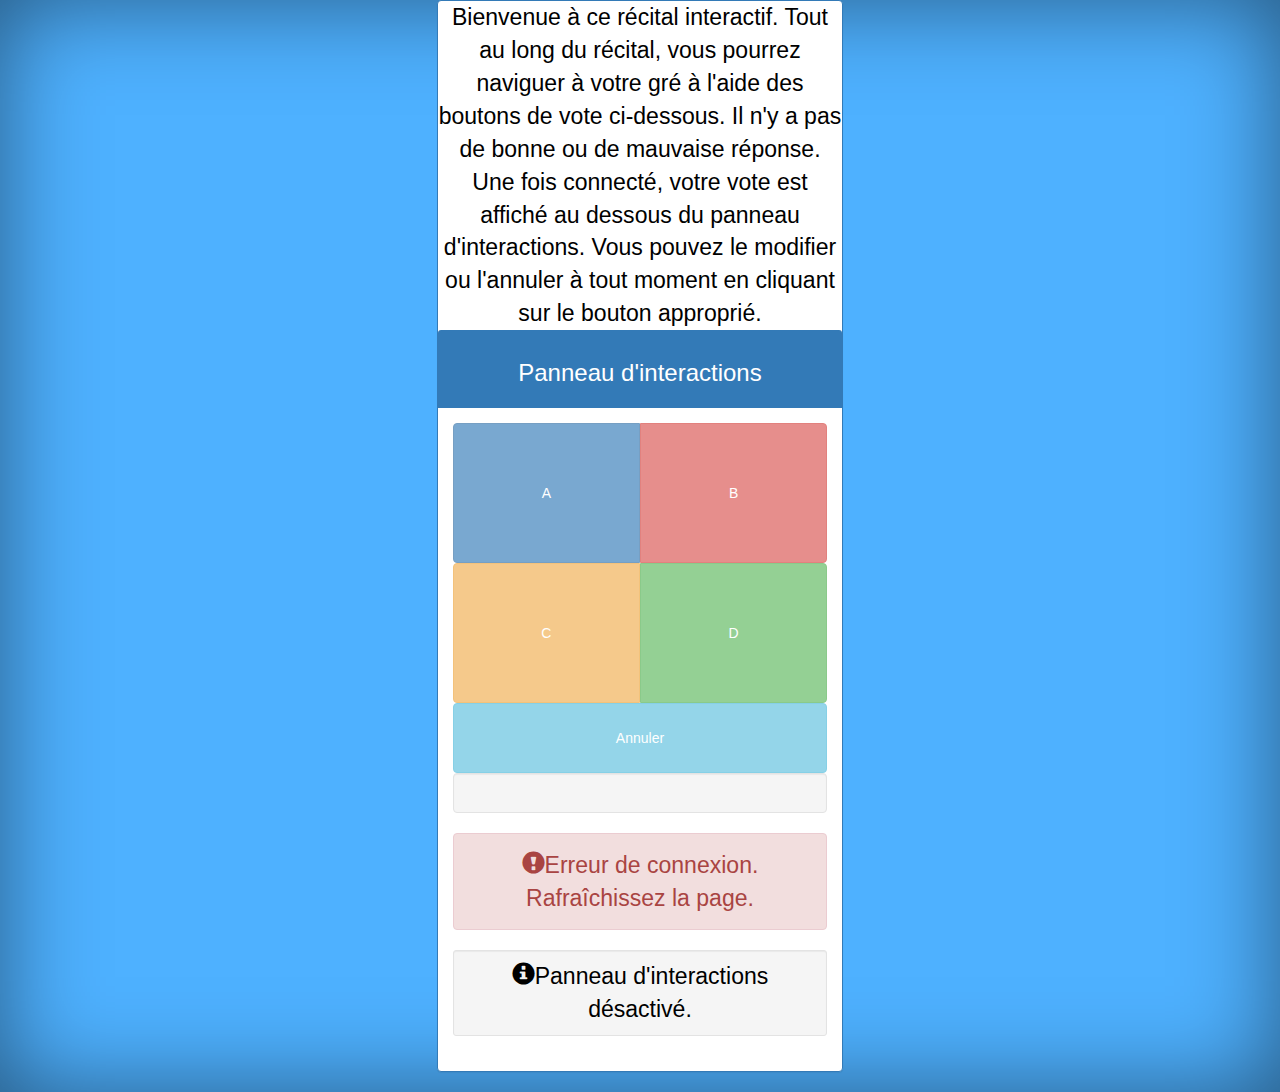
==== target/classes/public/index.html @ 9093521c "Initial commit" ====
<!DOCTYPE html>
<html lang="en">
<head>
    <meta charset="utf-8">
    <meta http-equiv="X-UA-Compatible" content="IE=edge">
    <meta name="viewport" content="width=device-width, initial-scale=1">
    <!-- The above 3 meta tags *must* come first in the head; any other head content must come *after* these tags -->
    <title>Logiciel client (version test)</title>

    <!-- Bootstrap -->
    <!-- Latest compiled and minified CSS -->
    <link rel="stylesheet" href="https://maxcdn.bootstrapcdn.com/bootstrap/3.3.7/css/bootstrap.min.css"
          integrity="sha384-BVYiiSIFeK1dGmJRAkycuHAHRg32OmUcww7on3RYdg4Va+PmSTsz/K68vbdEjh4u" crossorigin="anonymous">

    <link href="css/cover.css" rel="stylesheet">

    <!-- HTML5 shim and Respond.js for IE8 support of HTML5 elements and media queries -->
    <!-- WARNING: Respond.js doesn't work if you view the page via file:// -->
    <!--[if lt IE 9]>
    <script src="https://oss.maxcdn.com/html5shiv/3.7.3/html5shiv.min.js"></script>
    <script src="https://oss.maxcdn.com/respond/1.4.2/respond.min.js"></script>
    <![endif]-->

    <!-- jQuery (necessary for Bootstrap's JavaScript plugins) -->
    <script src="https://ajax.googleapis.com/ajax/libs/jquery/1.12.4/jquery.min.js"></script>
    <!-- Include all compiled plugins (below), or include individual files as needed -->
    <script src="js/bootstrap.min.js"></script>
    <!-- Pour Socket.io -->
    <script src="https://cdn.socket.io/socket.io-1.0.0.js"></script>

    <script src="index.js"></script>

</head>
<body>
<div class="site-wrapper">
    <div class="site-wrapper-inner">
        <div class="row">
            <div class="col-md-4 col-md-offset-4 col-xs-12 col-sm-8 col-offset-2">
                <div class="panel panel-primary" align="">
                    Bienvenue à ce récital interactif. Tout au long du récital, vous pourrez naviguer à votre gré à
                    l'aide
                    des boutons de vote ci-dessous. Il n'y a pas de bonne ou de mauvaise réponse. Une fois connecté,
                    votre
                    vote est affiché au dessous du panneau d'interactions. Vous pouvez le modifier ou l'annuler à tout
                    moment
                    en cliquant sur le bouton approprié.
                    <div class="panel-heading">
                        <div id="titrePanel" class="panel-title"><h3>Panneau d'interactions</h3></div>
                    </div>
                    <div class="panel-body">
                        <div data-toggle="buttons">
                            <div class="btn-group btn-group-justified">
                                <div class="btn-group active">
                                    <button name="A" id="abutton" type="button" class="btn btn-primary btn-high"
                                            onclick="this.blur()"> A
                                    </button>
                                </div>
                                <div class="btn-group">
                                    <button name="B" id="bbutton" type="button" class="btn btn-danger btn-high"
                                            onclick="this.blur()"> B
                                    </button>
                                </div>
                            </div>
                            <div class="btn-group btn-group-justified">
                                <div class="btn-group">
                                    <button name="C" id="cbutton" type="button" class="btn btn-warning btn-high"
                                            onclick="this.blur()"> C
                                    </button>
                                </div>
                                <div class="btn-group">
                                    <button name="D" id="dbutton" type="button" class="btn btn-success btn-high"
                                            onclick="this.blur()"> D
                                    </button>
                                </div>
                            </div>
                        </div>
                        <div class="btn-group btn-group-justified">
                            <div class="btn-group">
                                <button name="clearInput" id="annulerbtn" type="button"
                                        class="btn btn-info btn-medium-high">Annuler
                                </button>
                            </div>
                        </div>
                        <div class="well welll-sm" id="votedisplay"></div>
                        <div id="connectstatus" class="alert" role="alert"></div>
                        <div name="instructionsarea" id="instructionsarea"></div>
                    </div>
                </div>
            </div>
            </div>
                <div>
                </div>
        </div>
    </div>
</body>
</html>
---- target/classes/public/css/cover.css ----
html, body {
    height: 100%;
    background-color: #4eb1ff;
    color: #000000;
    text-align: center;
    font-size: 1.2em;
    /*text-shadow: 0 .05rem .1rem rgba(0,0,0,.5);*/
}

.col-centered{
    float: none;
    margin: 0 auto;
}

.btn-high {
    height: 10em !important;
}

.btn-medium-high {
    height: 5em !important;
}

.footer-custom {
    position:fixed;
    bottom:0;
}

/* Extra markup and styles for table-esque vertical and horizontal centering */
.site-wrapper {
    display: table;
    width: 100%;
    height: 100%; /* For at least Firefox */
    min-height: 100%;
    -webkit-box-shadow: inset 0 0 5rem rgba(0,0,0,.5);
    box-shadow: inset 0 0 5rem rgba(0,0,0,.5);
}
.site-wrapper-inner {
    display: table-cell;
    vertical-align: middle;
}
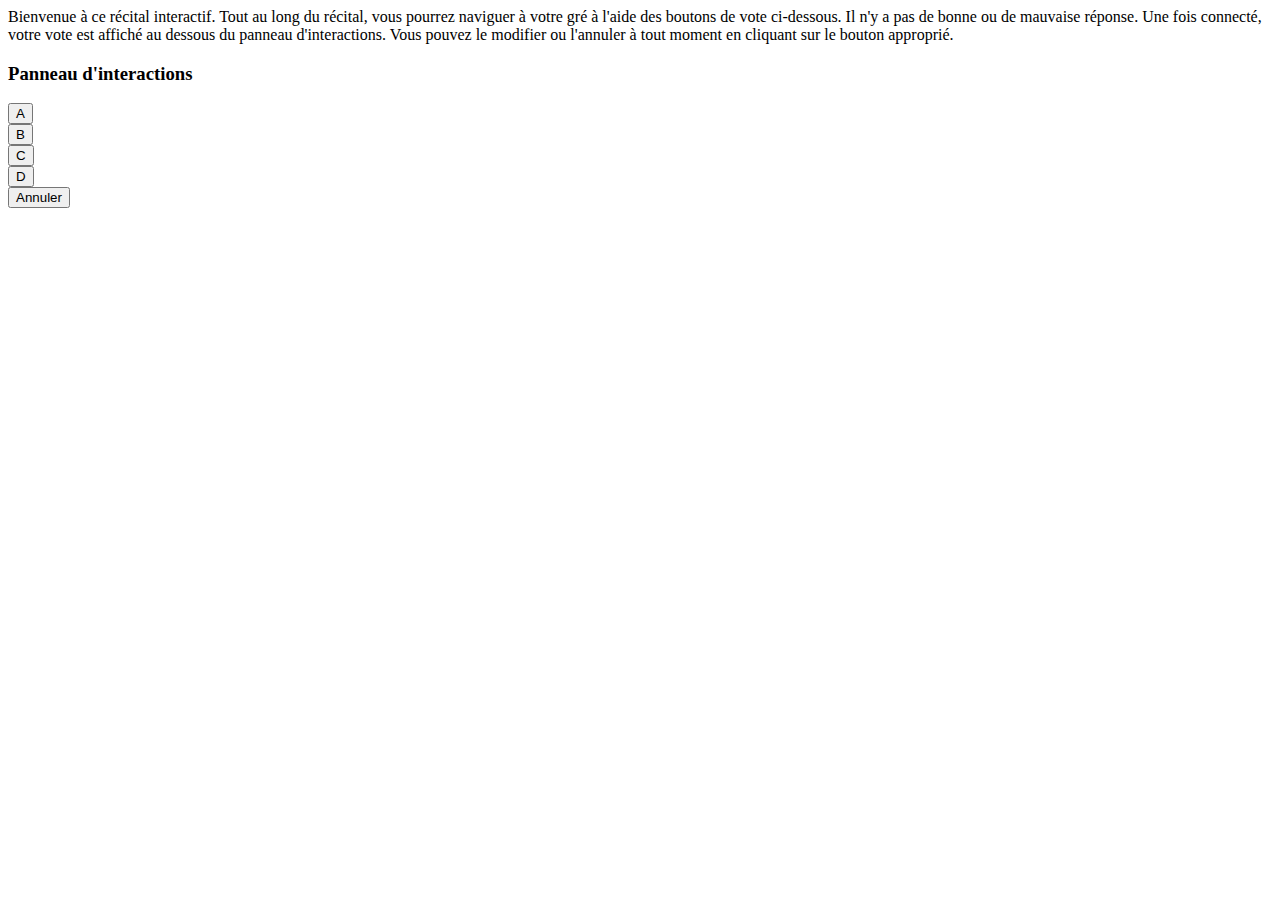
==== commit 51c9cff6: "Serveur fonctionne avec des webjars, diverses réparations. Installer/restaurer présentation bâti, pa" ====
--- a/target/classes/public/index.html
+++ b/target/classes/public/index.html
@@ -5,30 +5,19 @@
     <meta http-equiv="X-UA-Compatible" content="IE=edge">
     <meta name="viewport" content="width=device-width, initial-scale=1">
     <!-- The above 3 meta tags *must* come first in the head; any other head content must come *after* these tags -->
-    <title>Logiciel client (version test)</title>
+    <title>Interface client</title>
+
+    <script src="/webjars/visjs/4.20.1/vis.min.js"></script>
 
     <!-- Bootstrap -->
-    <!-- Latest compiled and minified CSS -->
-    <link rel="stylesheet" href="https://maxcdn.bootstrapcdn.com/bootstrap/3.3.7/css/bootstrap.min.css"
-          integrity="sha384-BVYiiSIFeK1dGmJRAkycuHAHRg32OmUcww7on3RYdg4Va+PmSTsz/K68vbdEjh4u" crossorigin="anonymous">
-
-    <link href="css/cover.css" rel="stylesheet">
-
-    <!-- HTML5 shim and Respond.js for IE8 support of HTML5 elements and media queries -->
-    <!-- WARNING: Respond.js doesn't work if you view the page via file:// -->
-    <!--[if lt IE 9]>
-    <script src="https://oss.maxcdn.com/html5shiv/3.7.3/html5shiv.min.js"></script>
-    <script src="https://oss.maxcdn.com/respond/1.4.2/respond.min.js"></script>
-    <![endif]-->
+    <link rel="stylesheet" href="/webjars/bootstrap/3.3.7-1/css/bootstrap.min.css" type="text/css"/>
 
     <!-- jQuery (necessary for Bootstrap's JavaScript plugins) -->
-    <script src="https://ajax.googleapis.com/ajax/libs/jquery/1.12.4/jquery.min.js"></script>
-    <!-- Include all compiled plugins (below), or include individual files as needed -->
-    <script src="js/bootstrap.min.js"></script>
-    <!-- Pour Socket.io -->
-    <script src="https://cdn.socket.io/socket.io-1.0.0.js"></script>
+    <script src="/webjars/jquery/1.11.1/jquery.min.js"></script>
 
+    <link href="/css/cover.css" rel="stylesheet">
     <script src="index.js"></script>
+
 
 </head>
 <body>
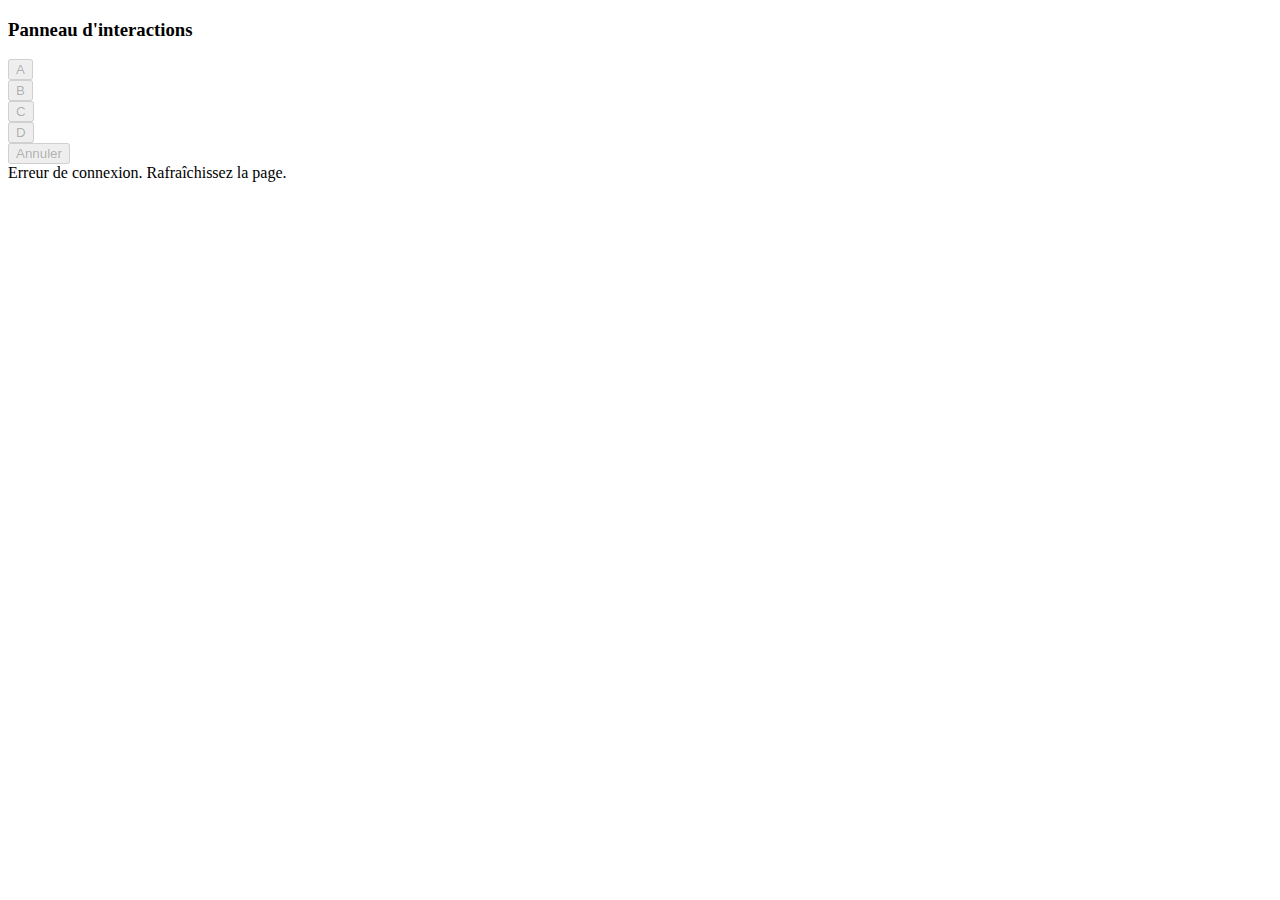
==== commit 298921a6: "Tests faits au colloquium, commentaire du public inscrits en TODOs." ====
--- a/target/classes/public/index.html
+++ b/target/classes/public/index.html
@@ -26,13 +26,6 @@
         <div class="row">
             <div class="col-md-4 col-md-offset-4 col-xs-12 col-sm-8 col-offset-2">
                 <div class="panel panel-primary" align="">
-                    Bienvenue à ce récital interactif. Tout au long du récital, vous pourrez naviguer à votre gré à
-                    l'aide
-                    des boutons de vote ci-dessous. Il n'y a pas de bonne ou de mauvaise réponse. Une fois connecté,
-                    votre
-                    vote est affiché au dessous du panneau d'interactions. Vous pouvez le modifier ou l'annuler à tout
-                    moment
-                    en cliquant sur le bouton approprié.
                     <div class="panel-heading">
                         <div id="titrePanel" class="panel-title"><h3>Panneau d'interactions</h3></div>
                     </div>
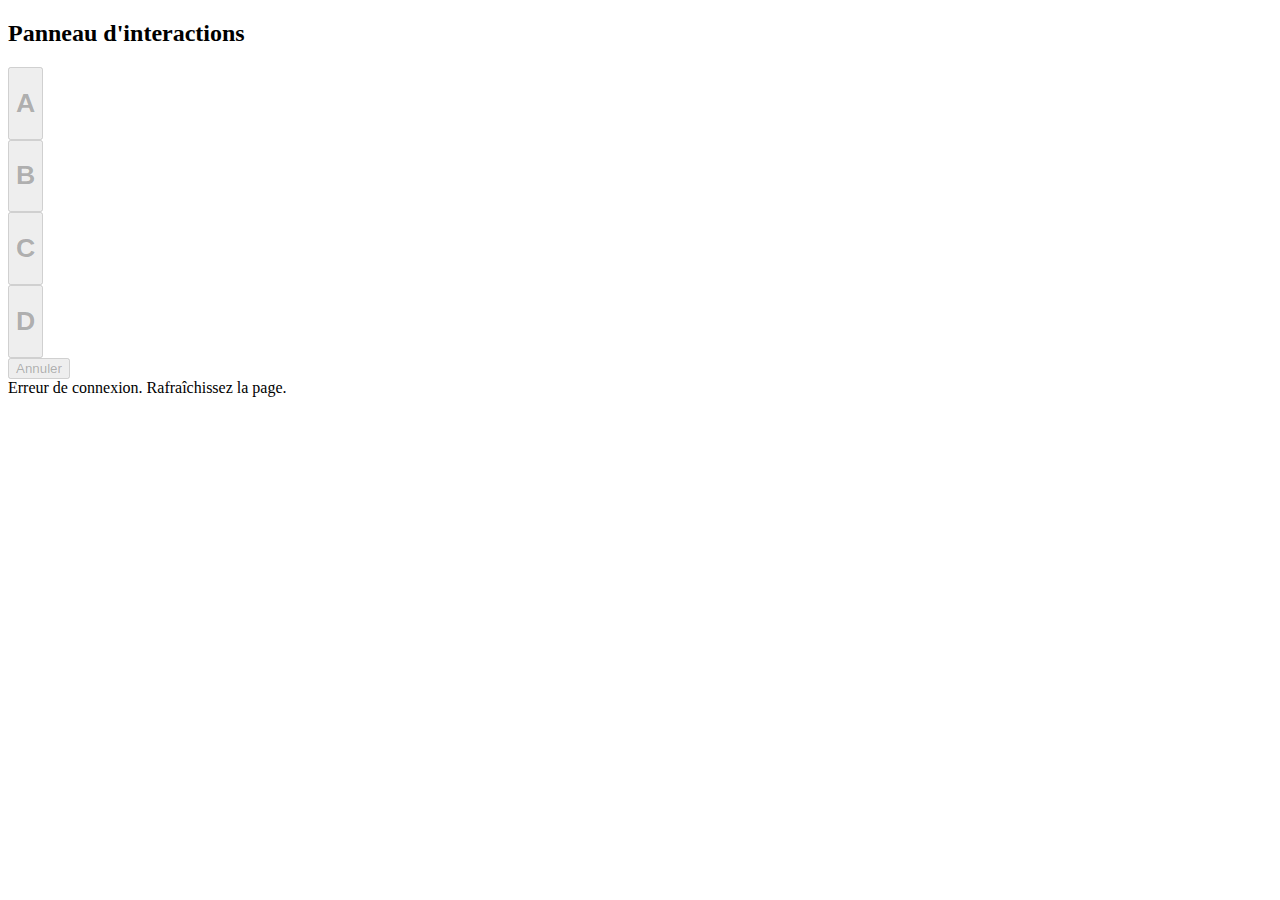
==== commit cb1cfa7f: "Conclusion dans vis" ====
--- a/target/classes/public/index.html
+++ b/target/classes/public/index.html
@@ -16,6 +16,8 @@
     <script src="/webjars/jquery/1.11.1/jquery.min.js"></script>
 
     <link href="/css/cover.css" rel="stylesheet">
+    <link href="/css/index.css" rel="stylesheet"/>
+
     <script src="index.js"></script>
 
 
@@ -27,31 +29,31 @@
             <div class="col-md-4 col-md-offset-4 col-xs-12 col-sm-8 col-offset-2">
                 <div class="panel panel-primary" align="">
                     <div class="panel-heading">
-                        <div id="titrePanel" class="panel-title"><h3>Panneau d'interactions</h3></div>
+                        <div id="titrePanel" class="panel-title"><h2>Panneau d'interactions</h2></div>
                     </div>
                     <div class="panel-body">
                         <div data-toggle="buttons">
                             <div class="btn-group btn-group-justified">
                                 <div class="btn-group active">
                                     <button name="A" id="abutton" type="button" class="btn btn-primary btn-high"
-                                            onclick="this.blur()"> A
+                                            onclick="this.blur()"> <h1>A</h1>
                                     </button>
                                 </div>
                                 <div class="btn-group">
                                     <button name="B" id="bbutton" type="button" class="btn btn-danger btn-high"
-                                            onclick="this.blur()"> B
+                                            onclick="this.blur()"> <h1>B</h1>
                                     </button>
                                 </div>
                             </div>
                             <div class="btn-group btn-group-justified">
                                 <div class="btn-group">
                                     <button name="C" id="cbutton" type="button" class="btn btn-warning btn-high"
-                                            onclick="this.blur()"> C
+                                            onclick="this.blur()"> <h1>C</h1>
                                     </button>
                                 </div>
                                 <div class="btn-group">
                                     <button name="D" id="dbutton" type="button" class="btn btn-success btn-high"
-                                            onclick="this.blur()"> D
+                                            onclick="this.blur()"> <h1>D</h1>
                                     </button>
                                 </div>
                             </div>
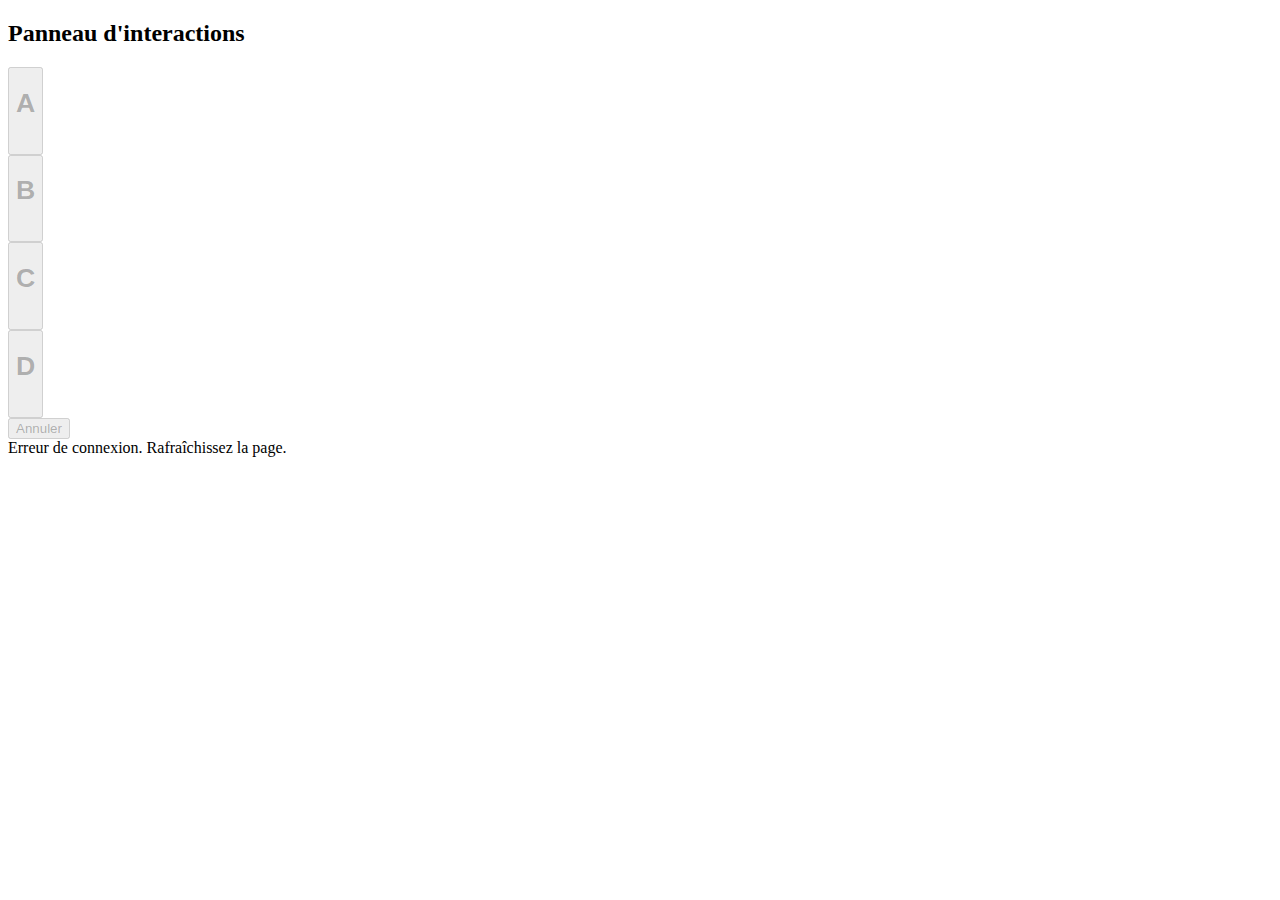
==== commit 22e34566: "Fix max vote bug; texts on web clients." ====
--- a/target/classes/public/index.html
+++ b/target/classes/public/index.html
@@ -36,24 +36,24 @@
                             <div class="btn-group btn-group-justified">
                                 <div class="btn-group active">
                                     <button name="A" id="abutton" type="button" class="btn btn-primary btn-high"
-                                            onclick="this.blur()"> <h1>A</h1>
+                                            onclick="this.blur()"> <h1>A</h1> <br> <div id="abtntext" class="btnvotetext"></div>
                                     </button>
                                 </div>
                                 <div class="btn-group">
                                     <button name="B" id="bbutton" type="button" class="btn btn-danger btn-high"
-                                            onclick="this.blur()"> <h1>B</h1>
+                                            onclick="this.blur()"> <h1>B</h1> <br> <div id="bbtntext" class="btnvotetext"></div>
                                     </button>
                                 </div>
                             </div>
                             <div class="btn-group btn-group-justified">
                                 <div class="btn-group">
                                     <button name="C" id="cbutton" type="button" class="btn btn-warning btn-high"
-                                            onclick="this.blur()"> <h1>C</h1>
+                                            onclick="this.blur()"> <h1>C</h1> <br> <div id="cbtntext" class="btnvotetext"></div>
                                     </button>
                                 </div>
                                 <div class="btn-group">
                                     <button name="D" id="dbutton" type="button" class="btn btn-success btn-high"
-                                            onclick="this.blur()"> <h1>D</h1>
+                                            onclick="this.blur()"> <h1>D</h1> <br> <div id="dbtntext" class="btnvotetext"></div>
                                     </button>
                                 </div>
                             </div>
@@ -68,6 +68,7 @@
                         <div class="well welll-sm" id="votedisplay"></div>
                         <div id="connectstatus" class="alert" role="alert"></div>
                         <div name="instructionsarea" id="instructionsarea"></div>
+                        <div id="votestextarea"></div>
                     </div>
                 </div>
             </div>
